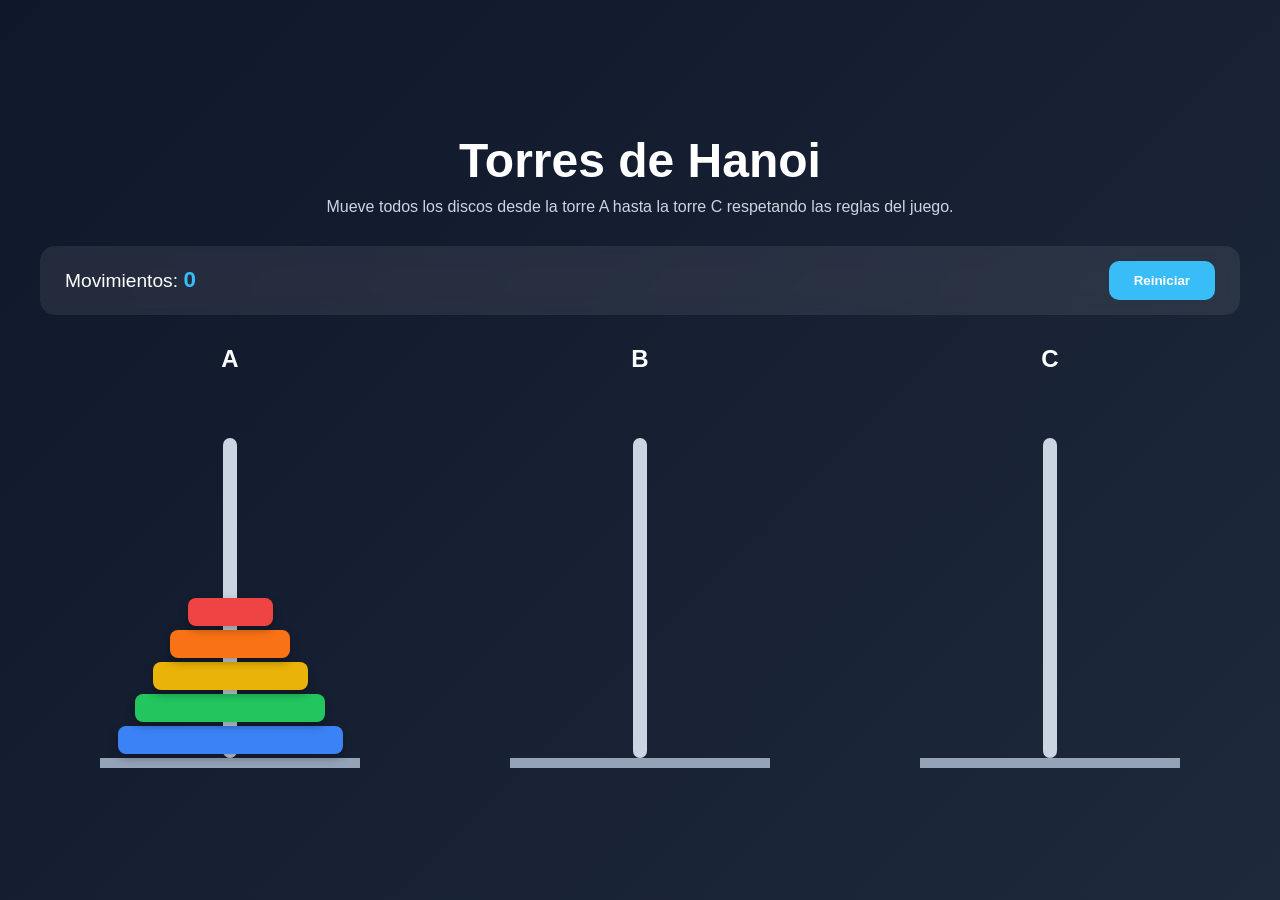
==== Javascript/Area Juegos - Clase 1/Torres de Hanoi/index.html @ 3458cc25 "Torres de Hanoi" ====
<!DOCTYPE html>
<html lang="es">
<head>
    <meta charset="UTF-8">
    <meta name="viewport" content="width=device-width, initial-scale=1.0">
    <title>Torres de Hanoi</title>
    <link rel="stylesheet" href="styles.css">
</head>
<body>

<div class="container">

    <div class="header">
        <h1>Torres de Hanoi</h1>
        <p>
            Mueve todos los discos desde la torre A hasta la torre C
            respetando las reglas del juego.
        </p>
    </div>

    <div class="panel">
        <div class="info">
            <span>Movimientos:</span>
            <strong id="movimientos">0</strong>
        </div>

        <button id="reiniciar">
            Reiniciar
        </button>
    </div>

    <div class="torres">

        <div class="torre-container">
            <h2>A</h2>
            <div class="torre" data-torre="0">
                <div class="poste"></div>
            </div>
        </div>

        <div class="torre-container">
            <h2>B</h2>
            <div class="torre" data-torre="1">
                <div class="poste"></div>
            </div>
        </div>

        <div class="torre-container">
            <h2>C</h2>
            <div class="torre" data-torre="2">
                <div class="poste"></div>
            </div>
        </div>

    </div>

</div>

<script src="script.js"></script>
</body>
</html>
---- Javascript/Area Juegos - Clase 1/Torres de Hanoi/styles.css ----
*{
    margin:0;
    padding:0;
    box-sizing:border-box;
}

body{
    font-family:'Segoe UI',sans-serif;
    min-height:100vh;
    background:linear-gradient(135deg,#0f172a,#1e293b);
    color:white;
    display:flex;
    justify-content:center;
    align-items:center;
}

.container{
    width:95%;
    max-width:1200px;
}

.header{
    text-align:center;
    margin-bottom:30px;
}

.header h1{
    font-size:3rem;
    margin-bottom:10px;
}

.header p{
    color:#cbd5e1;
}

.panel{
    display:flex;
    justify-content:space-between;
    align-items:center;
    margin-bottom:30px;
    background:rgba(255,255,255,.08);
    padding:15px 25px;
    border-radius:15px;
    backdrop-filter:blur(10px);
}

.info{
    font-size:1.2rem;
}

#movimientos{
    color:#38bdf8;
    font-size:1.4rem;
}

button{
    padding:12px 25px;
    border:none;
    border-radius:10px;
    cursor:pointer;
    background:#38bdf8;
    color:white;
    font-weight:bold;
    transition:.3s;
}

button:hover{
    transform:translateY(-2px);
    background:#0ea5e9;
}

.torres{
    display:flex;
    justify-content:space-around;
    gap:30px;
}

.torre-container{
    text-align:center;
}

.torre-container h2{
    margin-bottom:15px;
}

.torre{
    width:260px;
    height:380px;
    position:relative;
    display:flex;
    flex-direction:column-reverse;
    align-items:center;
    border-bottom:10px solid #94a3b8;
    cursor:pointer;
    transition:.3s;
}

.torre:hover{
    transform:scale(1.02);
}

.poste{
    position:absolute;
    bottom:0;
    width:14px;
    height:320px;
    background:#cbd5e1;
    border-radius:20px;
}

.disco{
    height:28px;
    border-radius:8px;
    margin-bottom:4px;
    z-index:1;
    transition:all .4s ease;
    box-shadow:0 4px 10px rgba(0,0,0,.3);
}
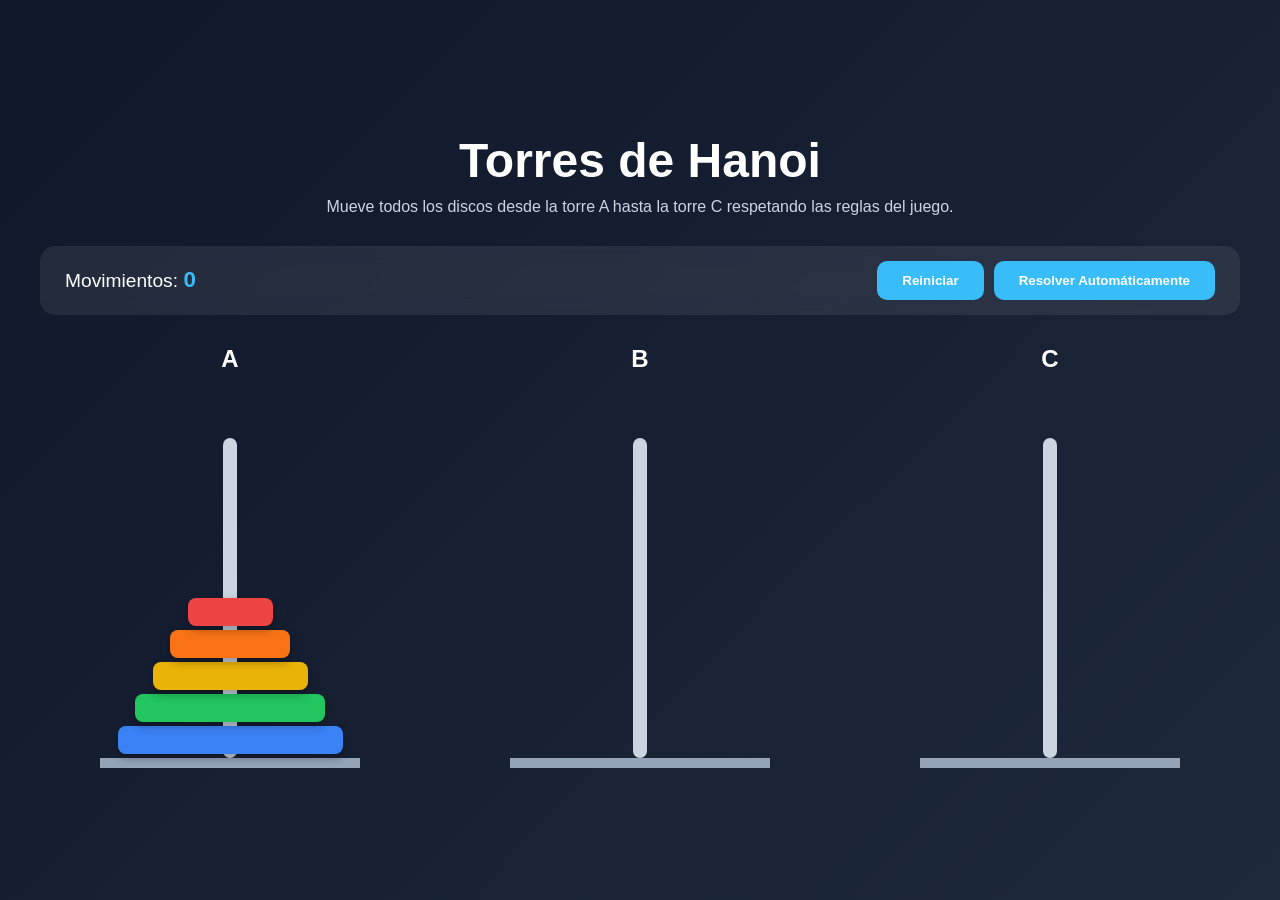
==== commit 488d53e1: "Resolucion automatica" ====
--- a/Javascript/Area Juegos - Clase 1/Torres de Hanoi/index.html
+++ b/Javascript/Area Juegos - Clase 1/Torres de Hanoi/index.html
@@ -19,15 +19,22 @@
     </div>
 
     <div class="panel">
-        <div class="info">
-            <span>Movimientos:</span>
-            <strong id="movimientos">0</strong>
-        </div>
+    <div class="info">
+        <span>Movimientos:</span>
+        <strong id="movimientos">0</strong>
+    </div>
 
+    <div class="botones">
         <button id="reiniciar">
             Reiniciar
         </button>
+
+        <button id="auto">
+            Resolver Automáticamente
+        </button>
     </div>
+    
+</div>
 
     <div class="torres">
 
--- a/Javascript/Area Juegos - Clase 1/Torres de Hanoi/styles.css
+++ b/Javascript/Area Juegos - Clase 1/Torres de Hanoi/styles.css
@@ -115,4 +115,9 @@
     z-index:1;
     transition:all .4s ease;
     box-shadow:0 4px 10px rgba(0,0,0,.3);
+}
+.botones{
+    display:flex;
+    gap:10px;
+    flex-wrap:wrap;
 }
